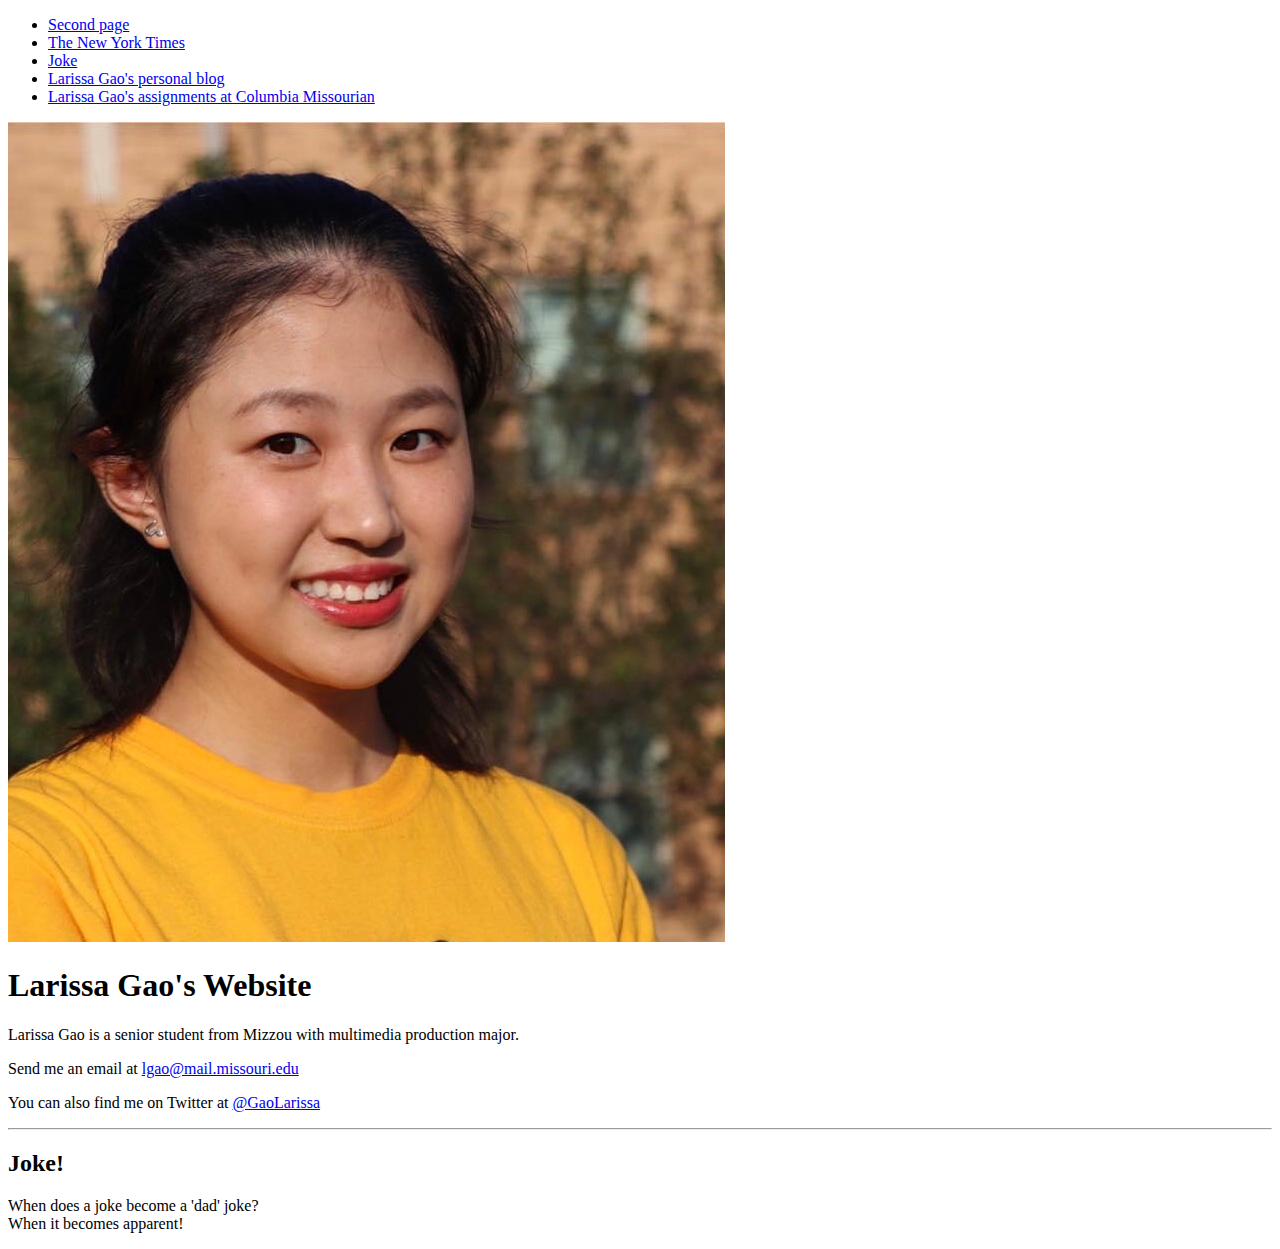
==== old_index.html @ 76534a45 "duplicate css" ====
<!DOCTYPE html>

<html lang="en">
  <head>
    <meta charset="utf-8">
    <meta name="description" content="Larissa Gao's website for J4502/7502.">
    <meta name="author" content="Larissa Gao">
    <meta name="keywords" content="Larissa Gao, J4502, J7502"/>
    <title>Larissa's J4502/7502 website</title>
  </head>

  <body>
    <nav>
      <ul>
        <li><a href="second_page.html">Second page</a></li>
        <li><a href="https://www.nytimes.com/">The New York Times</a></li>
        <li><a href="#joke">Joke</a></li>
        <li><a href="https://www.larissagao.com">Larissa Gao's personal blog</a></li>
        <li><a href="https://www.columbiamissourian.com/users/profile/larissa%20gao/">Larissa Gao's assignments at Columbia Missourian</a></li>
      </ul>
    </nav>
    <main>
      <a href="mailto:lgao@mail.missouri.edu">
      <img src="larissagao.jpeg" alt="Creative and passionate journalist Larissa Gao"/>
      </a>
      <h1>Larissa Gao's Website</h1>
      <p>Larissa Gao is a senior student from Mizzou with multimedia production major.</p>
      <p>Send me an email at <a href="mailto:lgao@mail.missouri.edu">lgao@mail.missouri.edu</a>
      <p>You can also find me on Twitter at <a href="https://twitter.com/GaoLarissa">@GaoLarissa</a>
      <hr/>
      <section id="joke">
        <h2>Joke!</h2>
        <p>When does a joke become a 'dad' joke?<br/>When it becomes apparent!</p>
      </section>
    </main>
  </body>
</html>
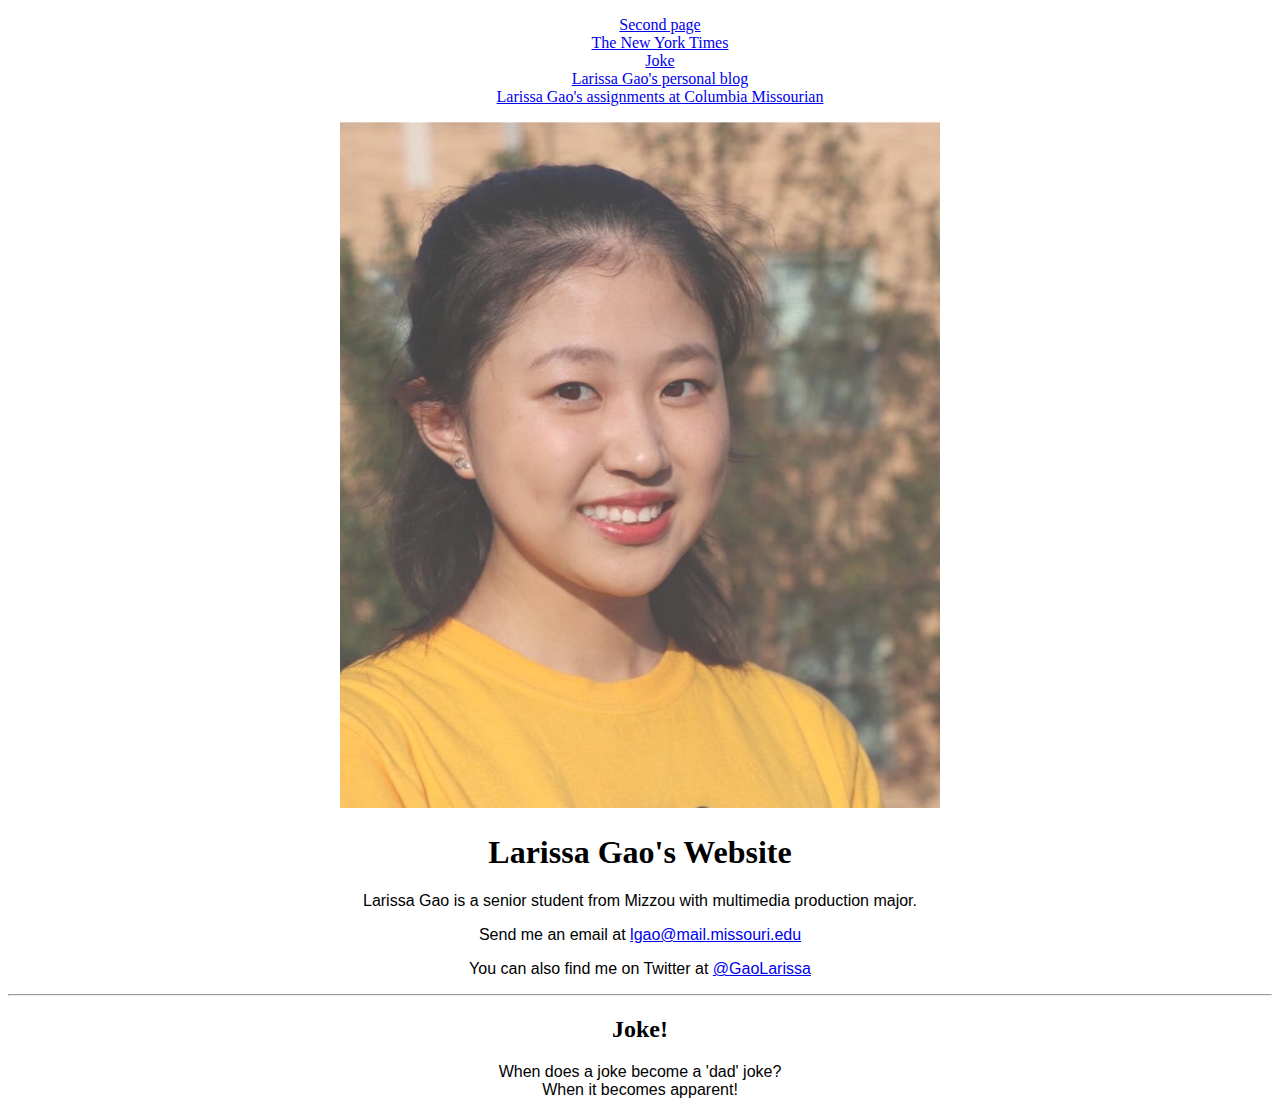
==== commit 94d1f118: "Update old_index.html" ====
--- a/old_index.html
+++ b/old_index.html
@@ -8,6 +8,7 @@
     <meta name="author" content="Larissa Gao">
     <meta name="keywords" content="Larissa Gao, J4502, J7502"/>
     <title>Larissa's J4502/7502 website</title>
+    <link rel="stylesheet" type="text/css" href="styles.css">
   </head>
 
   <body>
--- a/styles.css
+++ b/styles.css
@@ -0,0 +1,19 @@
+body {
+    background-color: white;
+    text-align: center;
+}
+
+p {
+    font-family: Arial, Helvetica, sans-serif;
+}
+
+ul {
+    list-style-type: none;
+}
+
+img {
+    width: 50%;
+    min-width: 350px;
+    max-width: 600px;
+    opacity: 0.75;
+}
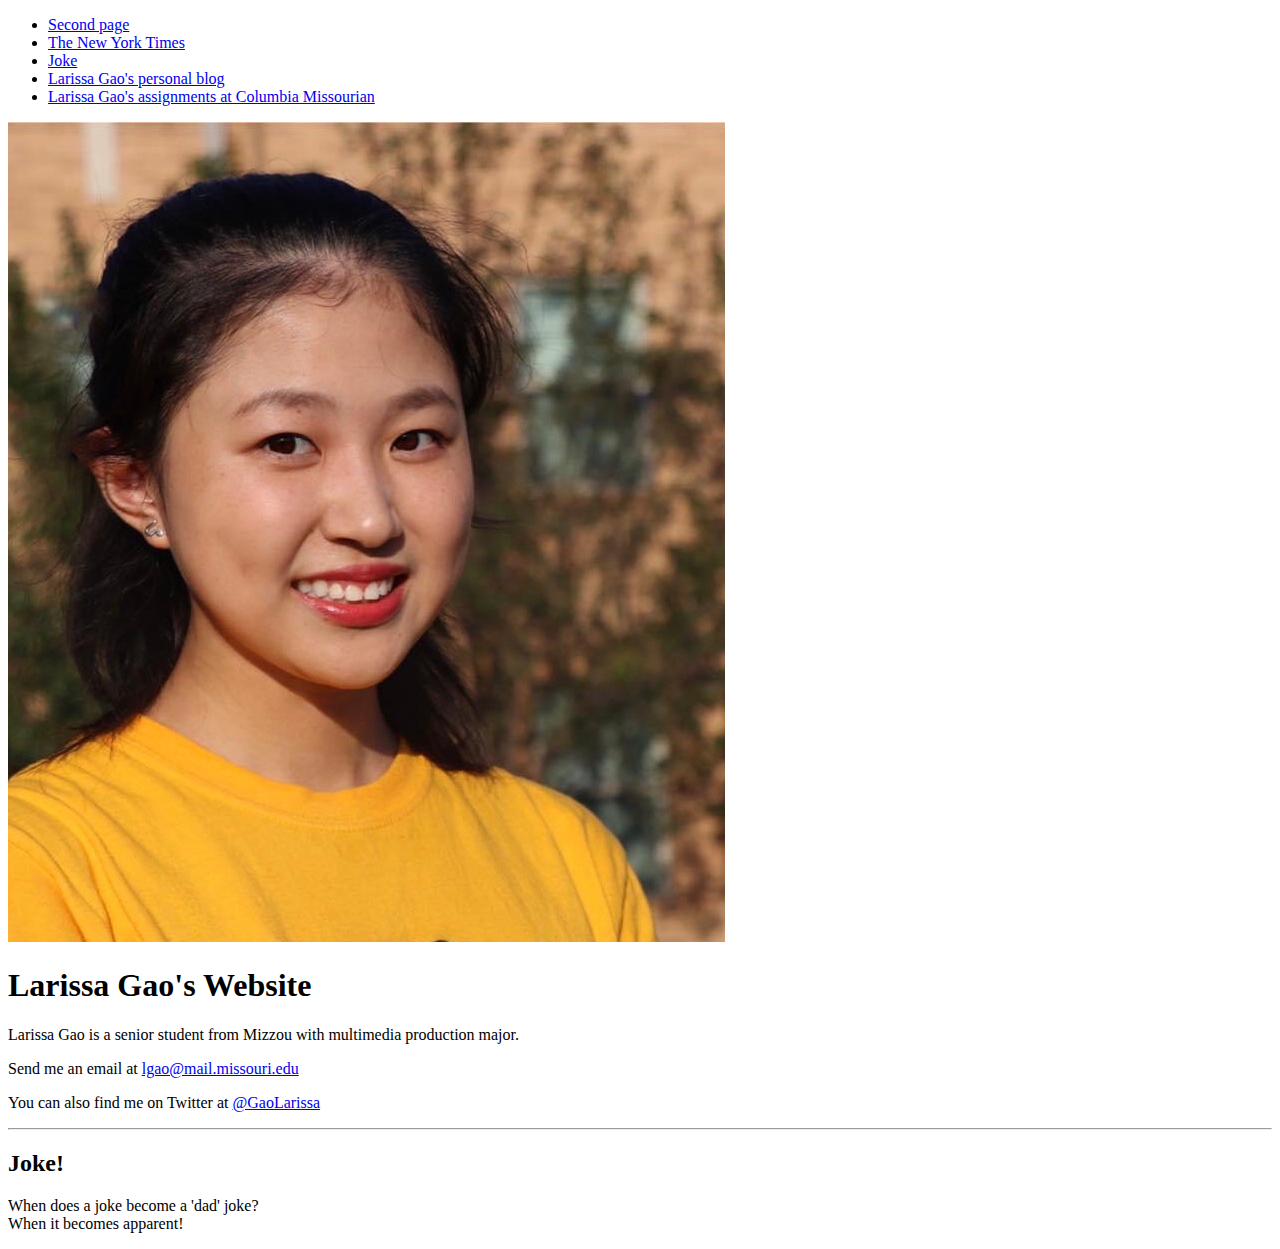
==== commit 865cf036: "Update old_index.html" ====
--- a/old_index.html
+++ b/old_index.html
@@ -8,7 +8,6 @@
     <meta name="author" content="Larissa Gao">
     <meta name="keywords" content="Larissa Gao, J4502, J7502"/>
     <title>Larissa's J4502/7502 website</title>
-    <link rel="stylesheet" type="text/css" href="styles.css">
   </head>
 
   <body>
